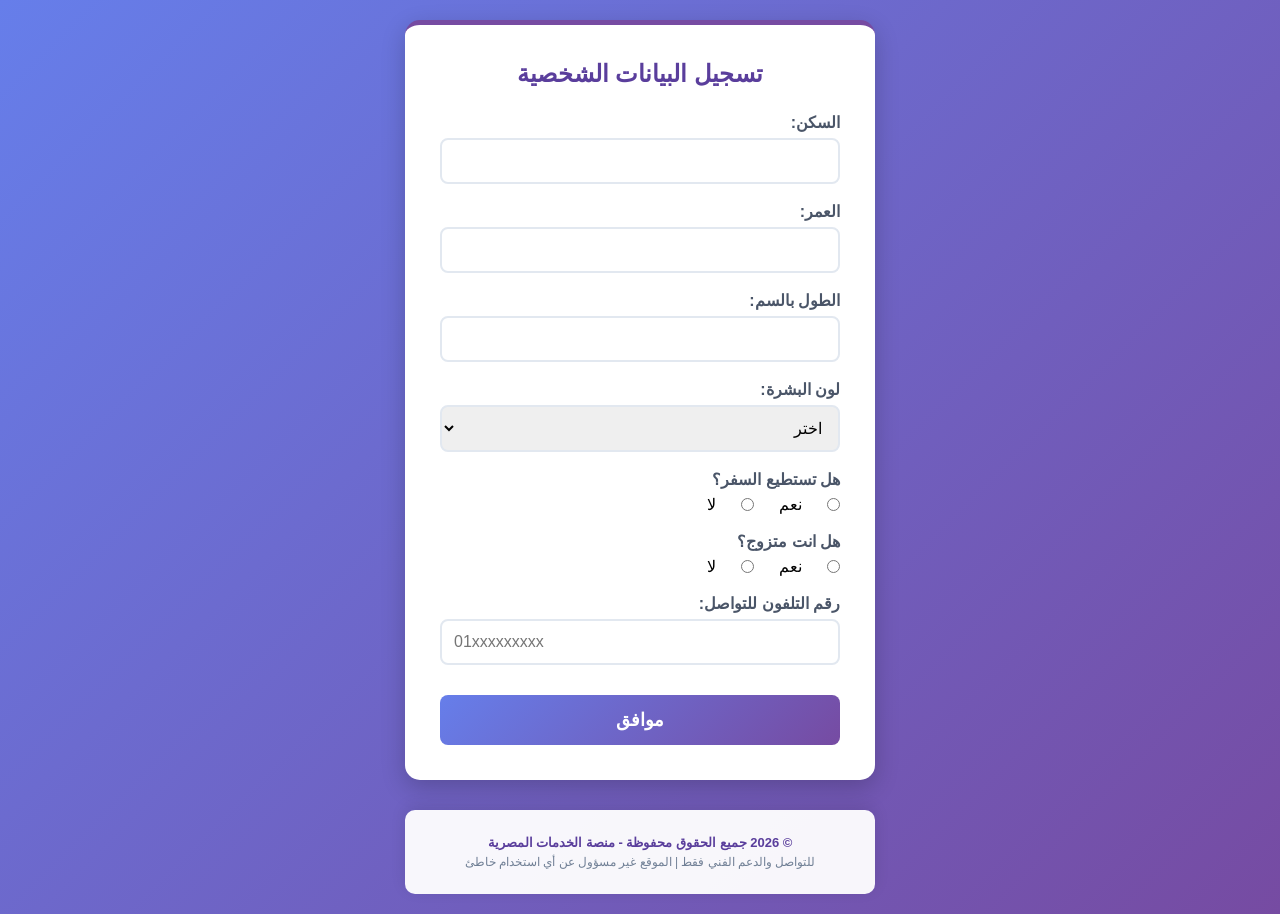
==== index.html @ c28e852a "Add files via upload" ====
<!DOCTYPE html>
<html lang="ar" dir="rtl">
<head>
  <meta charset="UTF-8">
  <meta name="viewport" content="width=device-width, initial-scale=1.0">
  <title>تسجيل البيانات</title>
  <link rel="stylesheet" href="style.css">
</head>
<body>
  <div class="container">
    <h2>تسجيل البيانات الشخصية</h2>
    <form id="form1">
      <label>السكن:</label>
      <input type="text" id="sakan" required>

      <label>العمر:</label>
      <input type="number" id="age" required>

      <label>الطول بالسم:</label>
      <input type="number" id="height" required>

      <label>لون البشرة:</label>
      <select id="skin" required>
        <option value="">اختر</option>
        <option>فاتح</option>
        <option>قمحي</option>
        <option>أسمر</option>
        <option>داكن</option>
      </select>

      <label>هل تستطيع السفر؟</label>
      <div class="radio-group">
        <input type="radio" name="travel" value="نعم" required> نعم
        <input type="radio" name="travel" value="لا"> لا
      </div>

      <label>هل انت متزوج؟</label>
      <div class="radio-group">
        <input type="radio" name="married" value="نعم" required> نعم
        <input type="radio" name="married" value="لا"> لا
      </div>

      <label>رقم التلفون للتواصل:</label>
      <input type="tel" id="phone" placeholder="01xxxxxxxxx" required>

      <button type="submit">موافق</button>
    </form>
  </div>

  <!-- الفوتر حقوق النشر -->
  <footer class="footer">
    <p>© 2026 جميع الحقوق محفوظة - منصة الخدمات المصرية</p>
    <p>للتواصل والدعم الفني فقط | الموقع غير مسؤول عن أي استخدام خاطئ</p>
  </footer>

  <script src="script.js"></script>
</body>
</html>
---- style.css ----
* {
  margin: 0;
  padding: 0;
  box-sizing: border-box;
  font-family: 'Cairo', 'Tahoma', sans-serif;
}

body {
  background: linear-gradient(135deg, #667eea 0%, #764ba2 100%);
  display: flex;
  justify-content: center;
  align-items: center;
  min-height: 100vh;
  padding: 20px;
  flex-direction: column;
}

.container {
  background: white;
  padding: 35px;
  border-radius: 15px;
  box-shadow: 0 8px 25px rgba(0,0,0,0.2);
  width: 100%;
  max-width: 470px;
  border-top: 5px solid #764ba2;
  margin-bottom: 30px;
}

h2 {
  text-align: center;
  margin-bottom: 25px;
  color: #5a3e9c;
  font-size: 24px;
}

label {
  display: block;
  margin-top: 18px;
  margin-bottom: 6px;
  font-weight: bold;
  color: #4a5568;
}

input, select {
  width: 100%;
  padding: 12px;
  border: 2px solid #e2e8f0;
  border-radius: 8px;
  font-size: 16px;
  transition: 0.3s;
}

input:focus, select:focus {
  border-color: #667eea;
  outline: none;
  box-shadow: 0 0 0 3px rgba(102, 126, 234, 0.1);
}

.radio-group {
  display: flex;
  gap: 25px;
  margin-top: 6px;
}

.radio-group input {
  width: auto;
  accent-color: #667eea;
}

button {
  width: 100%;
  padding: 14px;
  margin-top: 30px;
  background: linear-gradient(135deg, #667eea 0%, #764ba2 100%);
  color: white;
  border: none;
  border-radius: 8px;
  font-size: 18px;
  font-weight: bold;
  cursor: pointer;
  transition: 0.3s;
}

button:hover {
  transform: translateY(-2px);
  box-shadow: 0 5px 15px rgba(102, 126, 234, 0.4);
}

.msg {
  text-align: center;
  font-size: 18px;
  padding: 20px;
}

/* المستطيل البنفسجي */
.account-box {
  background: #f3e8ff;
  border: 2px solid #8b5cf6;
  border-radius: 10px;
  padding: 18px;
  margin: 25px 0;
  text-align: center;
}

.account-box p {
  margin-bottom: 12px;
  font-weight: bold;
  color: #5b21b6;
  font-size: 16px;
}

.copy-area {
  display: flex;
  gap: 12px;
}

.copy-area input {
  flex: 1;
  text-align: center;
  font-size: 22px;
  font-weight: bold;
  letter-spacing: 3px;
  color: #5b21b6;
}

.copy-area button {
  width: auto;
  padding: 12px 22px;
  margin: 0;
  background: #8b5cf6;
}

.copy-area button:hover {
  background: #7c3aed;
}

/* المبلغ بيلمع ذهبي */
.amount-text {
  margin-top: 14px;
  font-size: 19px;
  font-weight: bold;
  color: #ffffff;
  background: linear-gradient(45deg, #fbbf24, #f59e0b, #fbbf24);
  background-size: 200% 200%;
  padding: 12px;
  border-radius: 10px;
  text-align: center;
  animation: goldShine 1.5s infinite;
  box-shadow: 0 0 20px rgba(251, 191, 36, 0.7);
  border: 2px solid #fcd34d;
}

@keyframes goldShine {
 0% { background-position: 0% 50%; }
 50% { background-position: 100% 50%; }
 100% { background-position: 0% 50%; }
}

/* النص التحذيري برتقالي */
.warning-text {
  margin-top: 35px;
  padding: 18px;
  background: #fff7ed;
  border: 1px solid #fb923c;
  border-radius: 8px;
  text-align: right;
  font-size: 14px;
  line-height: 1.9;
  color: #9a3412;
}

.warning-text p {
  margin-bottom: 10px;
}

/* الفوتر حقوق النشر */
.footer {
  padding: 20px;
  text-align: center;
  background: rgba(255, 255, 255, 0.95);
  border-radius: 10px;
  width: 100%;
  max-width: 470px;
  box-shadow: 0 -4px 15px rgba(0,0,0,0.1);
}

.footer p {
  margin: 5px 0;
  color: #5a3e9c;
  font-size: 13px;
  font-weight: bold;
}

.footer p:last-child {
  color: #718096;
  font-size: 12px;
  font-weight: normal;
}
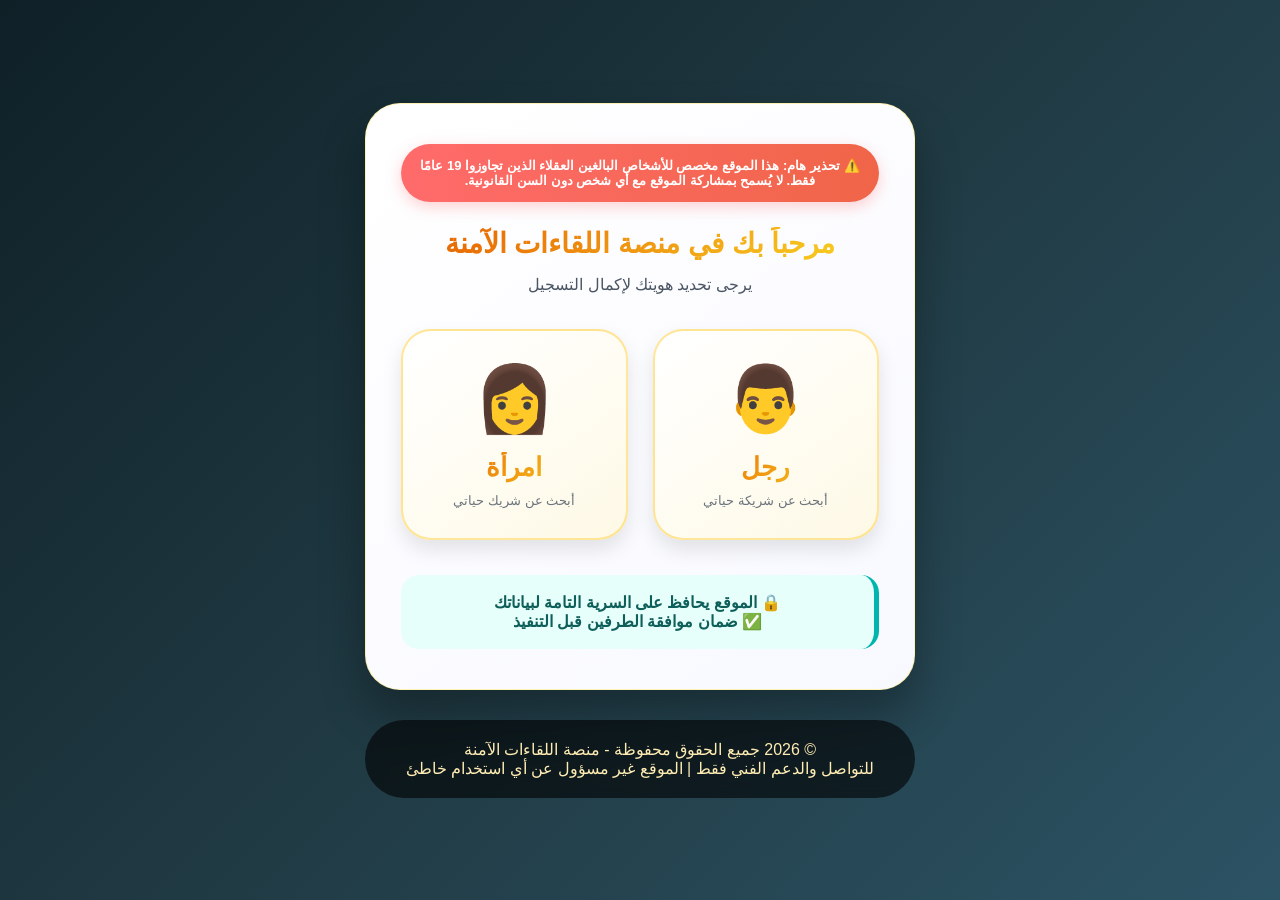
==== commit 96dae0c5: "Add files via upload مواعدة  سرية تامة  تعارف" ====
--- a/index.html
+++ b/index.html
@@ -1,58 +1,53 @@
 <!DOCTYPE html>
 <html lang="ar" dir="rtl">
 <head>
-  <meta charset="UTF-8">
-  <meta name="viewport" content="width=device-width, initial-scale=1.0">
-  <title>تسجيل البيانات</title>
-  <link rel="stylesheet" href="style.css">
+    <meta charset="UTF-8">
+    <meta name="viewport" content="width=device-width, initial-scale=1.0">
+    <title>منصة اللقاءات الآمنة - اختبار الجنس</title>
+    <link rel="stylesheet" href="style.css">
 </head>
 <body>
-  <div class="container">
-    <h2>تسجيل البيانات الشخصية</h2>
-    <form id="form1">
-      <label>السكن:</label>
-      <input type="text" id="sakan" required>
+    <div class="container">
+        <div class="warning-banner">
+            ⚠️ تحذير هام: هذا الموقع مخصص للأشخاص البالغين العقلاء الذين تجاوزوا 19 عامًا فقط. لا يُسمح بمشاركة الموقع مع أي شخص دون السن القانونية.
+        </div>
 
-      <label>العمر:</label>
-      <input type="number" id="age" required>
+        <h2>مرحباً بك في منصة اللقاءات الآمنة</h2>
+        <p class="subtitle">يرجى تحديد هويتك لإكمال التسجيل</p>
 
-      <label>الطول بالسم:</label>
-      <input type="number" id="height" required>
+        <div class="gender-selection">
+            <div class="gender-card" onclick="selectGender('man')">
+                <div class="gender-icon">👨</div>
+                <h3>رجل</h3>
+                <p>أبحث عن شريكة حياتي</p>
+            </div>
+            <div class="gender-card" onclick="selectGender('woman')">
+                <div class="gender-icon">👩</div>
+                <h3>امرأة</h3>
+                <p>أبحث عن شريك حياتي</p>
+            </div>
+        </div>
 
-      <label>لون البشرة:</label>
-      <select id="skin" required>
-        <option value="">اختر</option>
-        <option>فاتح</option>
-        <option>قمحي</option>
-        <option>أسمر</option>
-        <option>داكن</option>
-      </select>
+        <div class="security-note">
+            <p>🔒 الموقع يحافظ على السرية التامة لبياناتك</p>
+            <p>✅ ضمان موافقة الطرفين قبل التنفيذ</p>
+        </div>
+    </div>
 
-      <label>هل تستطيع السفر؟</label>
-      <div class="radio-group">
-        <input type="radio" name="travel" value="نعم" required> نعم
-        <input type="radio" name="travel" value="لا"> لا
-      </div>
+    <footer class="footer">
+        <p>© 2026 جميع الحقوق محفوظة - منصة اللقاءات الآمنة</p>
+        <p>للتواصل والدعم الفني فقط | الموقع غير مسؤول عن أي استخدام خاطئ</p>
+    </footer>
 
-      <label>هل انت متزوج؟</label>
-      <div class="radio-group">
-        <input type="radio" name="married" value="نعم" required> نعم
-        <input type="radio" name="married" value="لا"> لا
-      </div>
-
-      <label>رقم التلفون للتواصل:</label>
-      <input type="tel" id="phone" placeholder="01xxxxxxxxx" required>
-
-      <button type="submit">موافق</button>
-    </form>
-  </div>
-
-  <!-- الفوتر حقوق النشر -->
-  <footer class="footer">
-    <p>© 2026 جميع الحقوق محفوظة - منصة الخدمات المصرية</p>
-    <p>للتواصل والدعم الفني فقط | الموقع غير مسؤول عن أي استخدام خاطئ</p>
-  </footer>
-
-  <script src="script.js"></script>
+    <script src="script.js"></script>
+    <script>
+        function selectGender(gender) {
+            if(gender === 'man') {
+                window.location.href = 'man.html';
+            } else {
+                window.location.href = 'woman.html';
+            }
+        }
+    </script>
 </body>
 </html>
--- a/style.css
+++ b/style.css
@@ -1,198 +1,275 @@
 * {
-  margin: 0;
-  padding: 0;
-  box-sizing: border-box;
-  font-family: 'Cairo', 'Tahoma', sans-serif;
+    margin: 0;
+    padding: 0;
+    box-sizing: border-box;
+    font-family: 'Cairo', 'Tahoma', sans-serif;
 }
 
 body {
-  background: linear-gradient(135deg, #667eea 0%, #764ba2 100%);
-  display: flex;
-  justify-content: center;
-  align-items: center;
-  min-height: 100vh;
-  padding: 20px;
-  flex-direction: column;
+    background: linear-gradient(135deg, #0f2027, #203a43, #2c5364);
+    min-height: 100vh;
+    display: flex;
+    justify-content: center;
+    align-items: center;
+    flex-direction: column;
+    padding: 20px;
 }
 
 .container {
-  background: white;
-  padding: 35px;
-  border-radius: 15px;
-  box-shadow: 0 8px 25px rgba(0,0,0,0.2);
-  width: 100%;
-  max-width: 470px;
-  border-top: 5px solid #764ba2;
-  margin-bottom: 30px;
+    background: linear-gradient(145deg, #ffffff, #f8f9ff);
+    padding: 40px 35px;
+    border-radius: 35px;
+    box-shadow: 0 25px 45px rgba(0,0,0,0.3), inset 0 1px 2px rgba(255,255,255,0.5);
+    width: 100%;
+    max-width: 550px;
+    margin-bottom: 30px;
+    border: 1px solid rgba(255,215,0,0.3);
+}
+
+.warning-banner {
+    background: linear-gradient(95deg, #ff6b6b, #f06548);
+    color: white;
+    padding: 14px;
+    border-radius: 60px;
+    text-align: center;
+    font-size: 13px;
+    font-weight: bold;
+    margin-bottom: 25px;
+    box-shadow: 0 5px 15px rgba(255,107,107,0.3);
+    animation: pulseWarning 1.5s infinite;
+}
+
+@keyframes pulseWarning {
+    0% { transform: scale(1); background: linear-gradient(95deg, #ff6b6b, #f06548); }
+    50% { transform: scale(1.02); background: linear-gradient(95deg, #ff4757, #ff6b6b); }
+    100% { transform: scale(1); background: linear-gradient(95deg, #ff6b6b, #f06548); }
 }
 
 h2 {
-  text-align: center;
-  margin-bottom: 25px;
-  color: #5a3e9c;
-  font-size: 24px;
+    text-align: center;
+    background: linear-gradient(135deg, #e65c00, #F9D423);
+    -webkit-background-clip: text;
+    background-clip: text;
+    color: transparent;
+    font-size: 28px;
+    margin-bottom: 15px;
+}
+
+.subtitle {
+    text-align: center;
+    color: #4b5563;
+    margin-bottom: 35px;
+    font-size: 16px;
+}
+
+.gender-selection {
+    display: flex;
+    gap: 25px;
+    justify-content: center;
+    flex-wrap: wrap;
+}
+
+.gender-card {
+    background: linear-gradient(145deg, #fff, #fef9e6);
+    border-radius: 30px;
+    padding: 30px 25px;
+    text-align: center;
+    cursor: pointer;
+    transition: 0.4s;
+    flex: 1;
+    min-width: 160px;
+    border: 2px solid rgba(255,193,7,0.4);
+    box-shadow: 0 10px 20px rgba(0,0,0,0.1);
+}
+
+.gender-card:hover {
+    transform: translateY(-12px);
+    background: linear-gradient(145deg, #fff8e7, #fff0d4);
+    border-color: #ffc107;
+    box-shadow: 0 25px 35px rgba(255,193,7,0.3);
+}
+
+.gender-icon {
+    font-size: 65px;
+    margin-bottom: 15px;
+}
+
+.gender-card h3 {
+    font-size: 26px;
+    background: linear-gradient(135deg, #e65c00, #F9D423);
+    -webkit-background-clip: text;
+    background-clip: text;
+    color: transparent;
+}
+
+.gender-card p {
+    font-size: 13px;
+    color: #6c757d;
+    margin-top: 10px;
+}
+
+.security-note {
+    background: #e6fffa;
+    border-right: 5px solid #00b5ad;
+    padding: 18px;
+    margin-top: 35px;
+    border-radius: 18px;
+    text-align: center;
+    color: #0e5e5a;
+    font-weight: bold;
 }
 
 label {
-  display: block;
-  margin-top: 18px;
-  margin-bottom: 6px;
-  font-weight: bold;
-  color: #4a5568;
-}
-
-input, select {
-  width: 100%;
-  padding: 12px;
-  border: 2px solid #e2e8f0;
-  border-radius: 8px;
-  font-size: 16px;
-  transition: 0.3s;
-}
-
-input:focus, select:focus {
-  border-color: #667eea;
-  outline: none;
-  box-shadow: 0 0 0 3px rgba(102, 126, 234, 0.1);
+    display: block;
+    margin: 18px 0 6px;
+    font-weight: bold;
+    color: #2d3748;
+}
+
+input, select, textarea {
+    width: 100%;
+    padding: 12px 16px;
+    border: 2px solid #e2e8f0;
+    border-radius: 16px;
+    font-size: 15px;
+    transition: 0.3s;
+    background: #fff;
+}
+
+input:focus, select:focus, textarea:focus {
+    border-color: #f59e0b;
+    outline: none;
+    box-shadow: 0 0 0 4px rgba(245,158,11,0.2);
 }
 
 .radio-group {
-  display: flex;
-  gap: 25px;
-  margin-top: 6px;
-}
-
-.radio-group input {
-  width: auto;
-  accent-color: #667eea;
+    display: flex;
+    gap: 25px;
+    margin: 10px 0;
+    flex-wrap: wrap;
+}
+
+.radio-group label {
+    display: inline-flex;
+    align-items: center;
+    gap: 8px;
+    font-weight: normal;
+    margin: 0;
+}
+
+.checkbox-group {
+    display: flex;
+    flex-direction: column;
+    gap: 12px;
+    margin: 15px 0;
+}
+
+.checkbox-group label {
+    display: inline-flex;
+    align-items: center;
+    gap: 12px;
+    font-weight: normal;
+    margin: 0;
 }
 
 button {
-  width: 100%;
-  padding: 14px;
-  margin-top: 30px;
-  background: linear-gradient(135deg, #667eea 0%, #764ba2 100%);
-  color: white;
-  border: none;
-  border-radius: 8px;
-  font-size: 18px;
-  font-weight: bold;
-  cursor: pointer;
-  transition: 0.3s;
+    width: 100%;
+    padding: 14px;
+    margin-top: 32px;
+    background: linear-gradient(95deg, #f7971e, #ffd200);
+    color: #1e2a3a;
+    border: none;
+    border-radius: 60px;
+    font-size: 19px;
+    font-weight: bold;
+    cursor: pointer;
+    transition: 0.3s;
+    box-shadow: 0 5px 12px rgba(0,0,0,0.2);
 }
 
 button:hover {
-  transform: translateY(-2px);
-  box-shadow: 0 5px 15px rgba(102, 126, 234, 0.4);
-}
-
-.msg {
-  text-align: center;
-  font-size: 18px;
-  padding: 20px;
-}
-
-/* المستطيل البنفسجي */
+    transform: scale(1.02);
+    background: linear-gradient(95deg, #ffb347, #ffdd33);
+    box-shadow: 0 8px 25px rgba(255,193,7,0.5);
+}
+
+.amount-card {
+    background: linear-gradient(135deg, #ffe6b3, #ffd966);
+    border-radius: 28px;
+    padding: 20px;
+    margin: 20px 0;
+    text-align: center;
+    border: 2px solid #daa520;
+    box-shadow: 0 10px 25px rgba(0,0,0,0.2);
+}
+
+.amount-card h3 {
+    color: #b45309;
+    font-size: 28px;
+}
+
+.payment-option {
+    background: #fef3c7;
+    padding: 16px;
+    border-radius: 24px;
+    margin: 14px 0;
+    cursor: pointer;
+    transition: 0.2s;
+    border: 2px solid transparent;
+}
+
+.payment-option.selected {
+    border-color: #f59e0b;
+    background: #fffbeb;
+    box-shadow: 0 0 0 2px #f59e0b;
+}
+
+.copy-area {
+    display: flex;
+    gap: 12px;
+    margin: 16px 0;
+}
+
+.copy-area input {
+    flex: 1;
+    text-align: center;
+    font-size: 22px;
+    font-weight: bold;
+    background: #fef9e6;
+    color: #b45309;
+}
+
+.footer {
+    background: rgba(0,0,0,0.6);
+    backdrop-filter: blur(10px);
+    padding: 20px;
+    border-radius: 40px;
+    text-align: center;
+    width: 100%;
+    max-width: 550px;
+    color: #ffecb3;
+}
+
 .account-box {
-  background: #f3e8ff;
-  border: 2px solid #8b5cf6;
-  border-radius: 10px;
-  padding: 18px;
-  margin: 25px 0;
-  text-align: center;
-}
-
-.account-box p {
-  margin-bottom: 12px;
-  font-weight: bold;
-  color: #5b21b6;
-  font-size: 16px;
-}
-
-.copy-area {
-  display: flex;
-  gap: 12px;
-}
-
-.copy-area input {
-  flex: 1;
-  text-align: center;
-  font-size: 22px;
-  font-weight: bold;
-  letter-spacing: 3px;
-  color: #5b21b6;
-}
-
-.copy-area button {
-  width: auto;
-  padding: 12px 22px;
-  margin: 0;
-  background: #8b5cf6;
-}
-
-.copy-area button:hover {
-  background: #7c3aed;
-}
-
-/* المبلغ بيلمع ذهبي */
-.amount-text {
-  margin-top: 14px;
-  font-size: 19px;
-  font-weight: bold;
-  color: #ffffff;
-  background: linear-gradient(45deg, #fbbf24, #f59e0b, #fbbf24);
-  background-size: 200% 200%;
-  padding: 12px;
-  border-radius: 10px;
-  text-align: center;
-  animation: goldShine 1.5s infinite;
-  box-shadow: 0 0 20px rgba(251, 191, 36, 0.7);
-  border: 2px solid #fcd34d;
-}
-
-@keyframes goldShine {
- 0% { background-position: 0% 50%; }
- 50% { background-position: 100% 50%; }
- 100% { background-position: 0% 50%; }
-}
-
-/* النص التحذيري برتقالي */
-.warning-text {
-  margin-top: 35px;
-  padding: 18px;
-  background: #fff7ed;
-  border: 1px solid #fb923c;
-  border-radius: 8px;
-  text-align: right;
-  font-size: 14px;
-  line-height: 1.9;
-  color: #9a3412;
-}
-
-.warning-text p {
-  margin-bottom: 10px;
-}
-
-/* الفوتر حقوق النشر */
-.footer {
-  padding: 20px;
-  text-align: center;
-  background: rgba(255, 255, 255, 0.95);
-  border-radius: 10px;
-  width: 100%;
-  max-width: 470px;
-  box-shadow: 0 -4px 15px rgba(0,0,0,0.1);
-}
-
-.footer p {
-  margin: 5px 0;
-  color: #5a3e9c;
-  font-size: 13px;
-  font-weight: bold;
-}
-
-.footer p:last-child {
-  color: #718096;
-  font-size: 12px;
-  font-weight: normal;
+    background: #fff7e0;
+    border-radius: 28px;
+    padding: 20px;
+    margin: 20px 0;
+    text-align: center;
+}
+
+.email-link {
+    display: inline-block;
+    background: #0f172a;
+    color: #fbbf24;
+    padding: 12px 18px;
+    border-radius: 60px;
+    text-decoration: none;
+    margin: 20px 0;
+    font-weight: bold;
+}
+
+@media (max-width: 550px) {
+    .container { padding: 25px 18px; }
+    .gender-card { padding: 20px; }
 }
